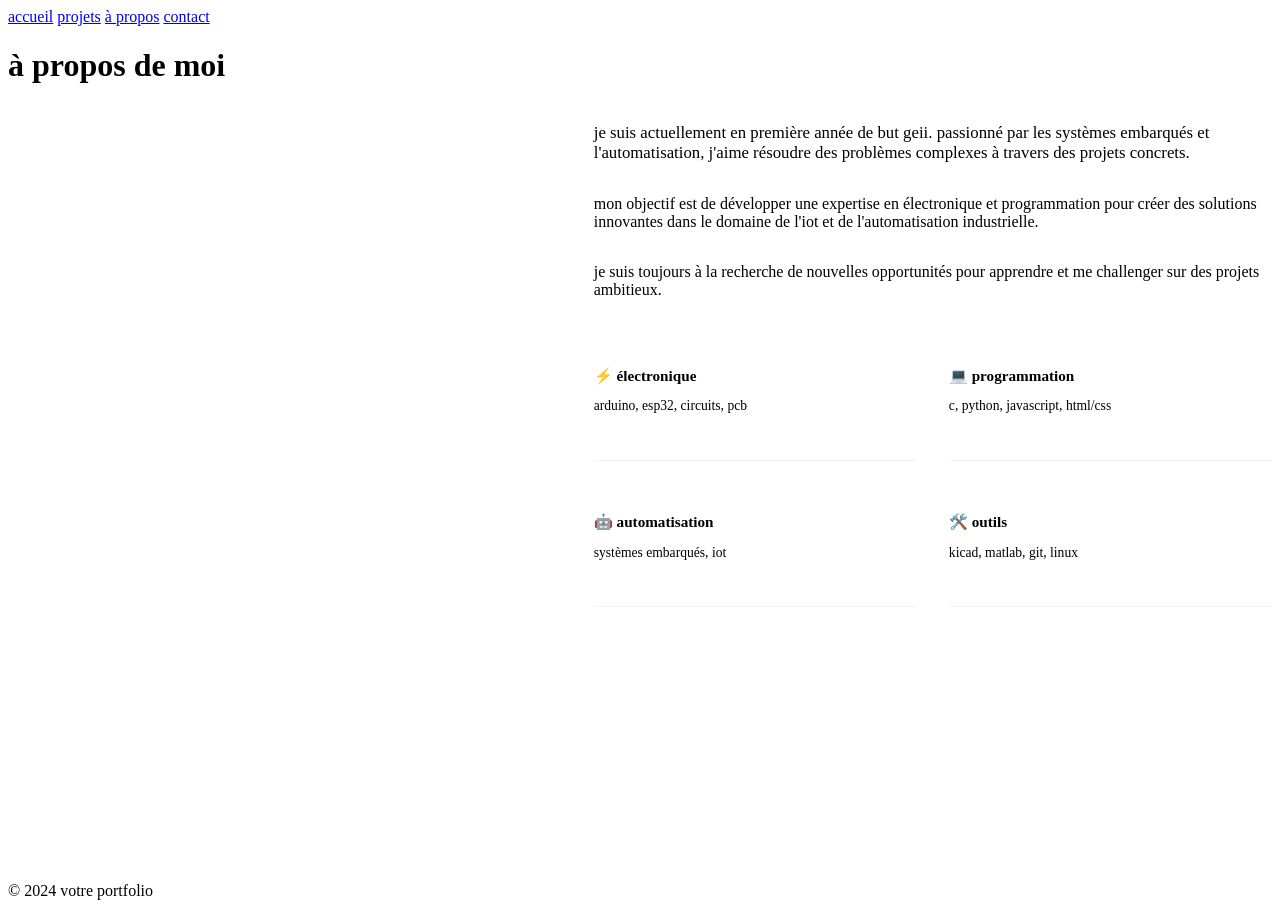
==== about.html @ dddc5ed4 "Create about.html" ====
<!DOCTYPE html>
<html lang="fr">
<head>
    <meta charset="UTF-8">
    <meta name="viewport" content="width=device-width, initial-scale=1.0">
    <title>à propos</title>
    <link rel="stylesheet" href="styles.css">
    <style>
        .about-grid {
            display: grid;
            grid-template-columns: 1fr 1.3fr;
            gap: 4rem;
            align-items: start;
            margin-bottom: 5rem;
        }

        .about-image {
            width: 100%;
            aspect-ratio: 3/4;
            background: var(--bg-secondary);
            border-radius: 2px;
            animation: slideUp 0.8s ease 0.2s backwards;
        }

        .skills-list {
            display: grid;
            grid-template-columns: 1fr 1fr;
            gap: 2rem;
            margin-top: 3rem;
        }

        .skill-item {
            padding-bottom: 2rem;
            border-bottom: 1px solid rgba(0, 0, 0, 0.05);
        }

        .skill-item h4 {
            margin-bottom: 0.5rem;
            font-size: 0.95rem;
            text-transform: lowercase;
        }

        .skill-item p {
            font-size: 0.85rem;
            color: var(--text-secondary);
        }

        @media (max-width: 768px) {
            .about-grid {
                grid-template-columns: 1fr;
            }

            .skills-list {
                grid-template-columns: 1fr;
            }
        }

        @keyframes slideUp {
            from {
                opacity: 0;
                transform: translateY(40px);
            }
            to {
                opacity: 1;
                transform: translateY(0);
            }
        }
    </style>
</head>
<body>

    <nav>
        <div class="nav-container">
            <a href="index.html">accueil</a>
            <a href="projects.html">projets</a>
            <a href="about.html" class="active">à propos</a>
            <a href="contact.html">contact</a>
        </div>
    </nav>

    <main class="page">
        <div class="container">
            <h1>à propos de moi</h1>

            <div class="about-grid">
                <div class="about-image"></div>
                <div>
                    <p style="font-size: 1.05rem; margin-bottom: 2rem;">
                        je suis actuellement en première année de but geii. passionné par les systèmes embarqués et l'automatisation, j'aime résoudre des problèmes complexes à travers des projets concrets.
                    </p>
                    <p style="margin-bottom: 2rem;">
                        mon objectif est de développer une expertise en électronique et programmation pour créer des solutions innovantes dans le domaine de l'iot et de l'automatisation industrielle.
                    </p>
                    <p>
                        je suis toujours à la recherche de nouvelles opportunités pour apprendre et me challenger sur des projets ambitieux.
                    </p>

                    <div class="skills-list">
                        <div class="skill-item">
                            <h4>⚡ électronique</h4>
                            <p>arduino, esp32, circuits, pcb</p>
                        </div>
                        <div class="skill-item">
                            <h4>💻 programmation</h4>
                            <p>c, python, javascript, html/css</p>
                        </div>
                        <div class="skill-item">
                            <h4>🤖 automatisation</h4>
                            <p>systèmes embarqués, iot</p>
                        </div>
                        <div class="skill-item">
                            <h4>🛠️ outils</h4>
                            <p>kicad, matlab, git, linux</p>
                        </div>
                    </div>
                </div>
            </div>
        </div>
    </main>

    <footer>
        <p>&copy; 2024 votre portfolio</p>
    </footer>

</body>
</html>
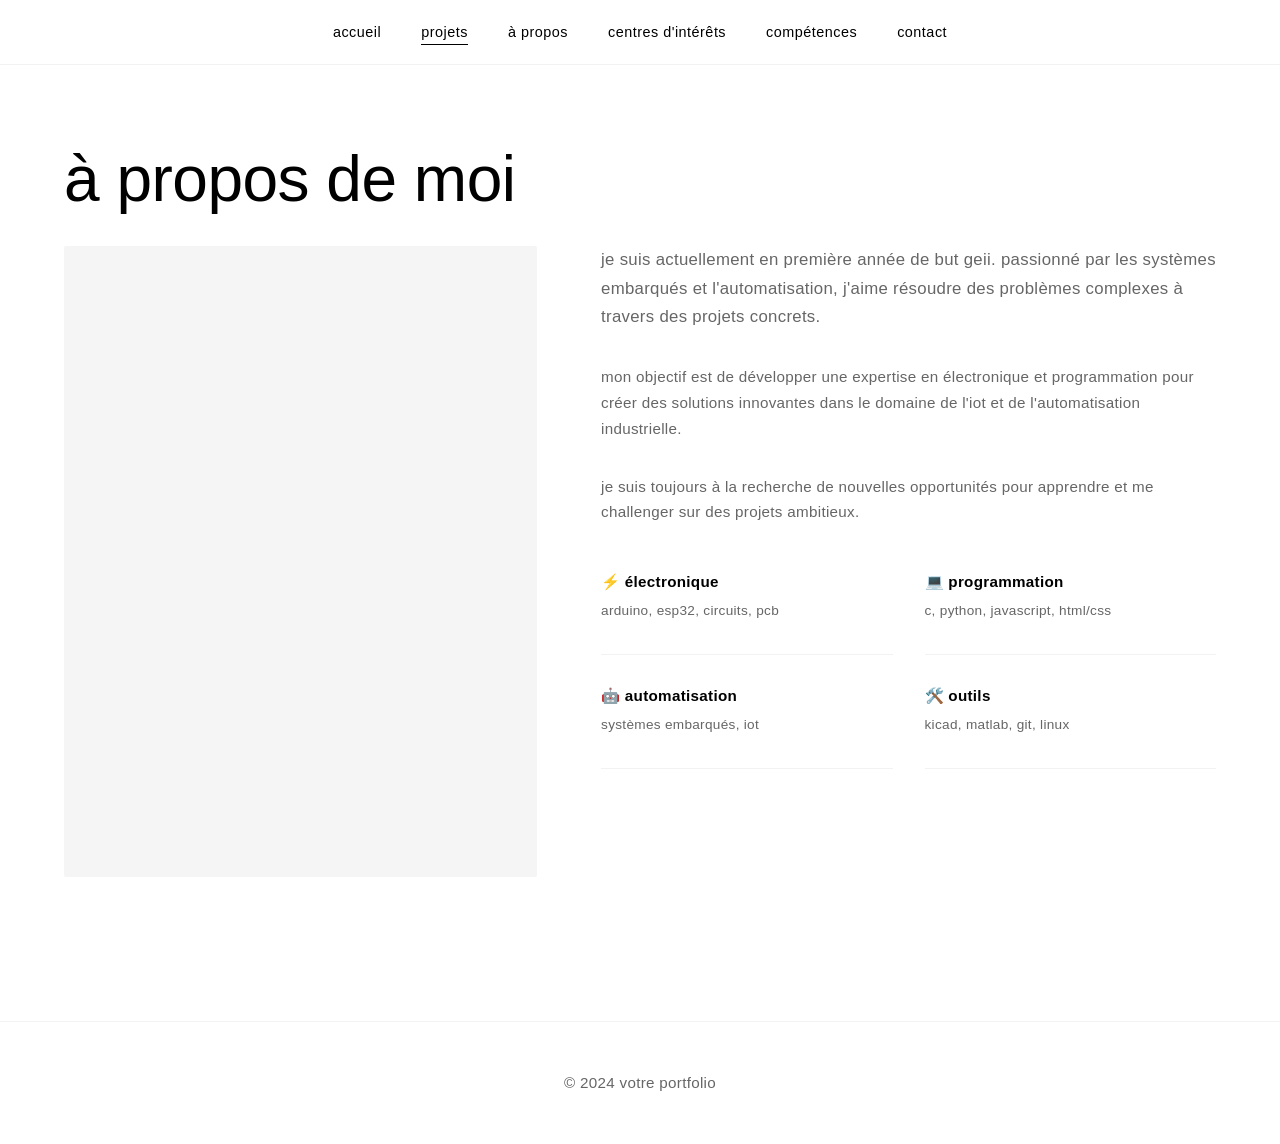
==== commit dae259de: "Update about.html" ====
--- a/about.html
+++ b/about.html
@@ -68,15 +68,17 @@
     </style>
 </head>
 <body>
-
-    <nav>
-        <div class="nav-container">
-            <a href="index.html">accueil</a>
-            <a href="projects.html">projets</a>
-            <a href="about.html" class="active">à propos</a>
-            <a href="contact.html">contact</a>
-        </div>
-    </nav>
+    
+<nav>
+    <div class="nav-container">
+        <a href="index.html">accueil</a>
+        <a href="projects.html" class="active">projets</a>
+        <a href="about.html">à propos</a>
+        <a href="interests.html">centres d'intérêts</a>
+        <a href="skills.html">compétences</a>
+        <a href="contact.html">contact</a>
+    </div>
+</nav>
 
     <main class="page">
         <div class="container">
--- a/styles.css
+++ b/styles.css
@@ -0,0 +1,234 @@
+:root {
+    /* À VOUS DE REMPLIR AVEC VOS COULEURS */
+    --bg-primary: #ffffff;
+    --bg-secondary: #f5f5f5;
+    --text-primary: #000000;
+    --text-secondary: #666666;
+    --accent: #000000;
+}
+
+* {
+    margin: 0;
+    padding: 0;
+    box-sizing: border-box;
+}
+
+html {
+    scroll-behavior: smooth;
+}
+
+body {
+    font-family: -apple-system, BlinkMacSystemFont, 'Segoe UI', sans-serif;
+    background-color: var(--bg-primary);
+    color: var(--text-primary);
+    font-weight: 300;
+    letter-spacing: 0.3px;
+}
+
+/* NAVIGATION */
+nav {
+    position: fixed;
+    top: 0;
+    left: 0;
+    right: 0;
+    z-index: 1000;
+    background: rgba(255, 255, 255, 0.95);
+    backdrop-filter: blur(10px);
+    padding: 1.5rem 0;
+    border-bottom: 1px solid rgba(0, 0, 0, 0.05);
+}
+
+.nav-container {
+    display: flex;
+    justify-content: center;
+    gap: 2.5rem;
+    max-width: 100%;
+}
+
+nav a {
+    text-decoration: none;
+    color: var(--text-primary);
+    font-size: 0.9rem;
+    font-weight: 400;
+    text-transform: lowercase;
+    letter-spacing: 0.5px;
+    transition: opacity 0.3s ease, color 0.3s ease;
+    position: relative;
+}
+
+nav a:hover {
+    opacity: 0.6;
+}
+
+nav a.active {
+    color: var(--accent);
+    font-weight: 500;
+}
+
+nav a.active::after {
+    content: '';
+    position: absolute;
+    bottom: -5px;
+    left: 0;
+    right: 0;
+    height: 1px;
+    background: var(--accent);
+    animation: slideIn 0.3s ease;
+}
+
+@keyframes slideIn {
+    from {
+        width: 0;
+    }
+    to {
+        width: 100%;
+    }
+}
+
+/* PAGE TRANSITIONS */
+.page {
+    opacity: 0;
+    animation: fadeIn 0.6s ease forwards;
+}
+
+@keyframes fadeIn {
+    from {
+        opacity: 0;
+        transform: translateY(20px);
+    }
+    to {
+        opacity: 1;
+        transform: translateY(0);
+    }
+}
+
+/* COMMON ELEMENTS */
+main {
+    padding-top: 5rem;
+    min-height: 100vh;
+}
+
+h1 {
+    font-size: 4rem;
+    font-weight: 300;
+    text-transform: lowercase;
+    line-height: 1.1;
+    margin-bottom: 2rem;
+    letter-spacing: -0.5px;
+}
+
+h2 {
+    font-size: 2.5rem;
+    font-weight: 300;
+    text-transform: lowercase;
+    margin-bottom: 1.5rem;
+    letter-spacing: -0.3px;
+}
+
+h3 {
+    font-size: 1.2rem;
+    font-weight: 400;
+    text-transform: lowercase;
+    margin-bottom: 0.5rem;
+}
+
+p {
+    font-size: 0.95rem;
+    line-height: 1.7;
+    color: var(--text-secondary);
+    font-weight: 300;
+    text-transform: lowercase;
+}
+
+a {
+    color: var(--accent);
+    text-decoration: none;
+    transition: opacity 0.3s ease;
+}
+
+a:hover {
+    opacity: 0.6;
+}
+
+/* BUTTON */
+.btn {
+    padding: 0.8rem 2rem;
+    border: 1px solid var(--accent);
+    background: transparent;
+    color: var(--accent);
+    font-size: 0.9rem;
+    text-transform: lowercase;
+    cursor: pointer;
+    transition: all 0.3s ease;
+    font-weight: 300;
+    letter-spacing: 0.5px;
+}
+
+.btn:hover {
+    background: var(--accent);
+    color: var(--bg-primary);
+}
+
+/* GRID ASYMÉTRIQUE */
+.grid-asymmetric {
+    display: grid;
+    grid-template-columns: 1.5fr 1fr;
+    gap: 3rem;
+    align-items: start;
+}
+
+.grid-asymmetric-reverse {
+    display: grid;
+    grid-template-columns: 1fr 1.5fr;
+    gap: 3rem;
+    align-items: start;
+}
+
+/* SPACING */
+.container {
+    width: 90%;
+    max-width: 1400px;
+    margin: 0 auto;
+    padding: 4rem 0;
+}
+
+.container-small {
+    width: 85%;
+    max-width: 900px;
+    margin: 0 auto;
+}
+
+/* RESPONSIVE */
+@media (max-width: 768px) {
+    h1 {
+        font-size: 2.5rem;
+    }
+
+    h2 {
+        font-size: 1.8rem;
+    }
+
+    .grid-asymmetric,
+    .grid-asymmetric-reverse {
+        grid-template-columns: 1fr;
+        gap: 2rem;
+    }
+
+    .nav-container {
+        gap: 1.5rem;
+        font-size: 0.8rem;
+    }
+
+    nav a {
+        font-size: 0.8rem;
+    }
+}
+
+/* FOOTER */
+footer {
+    padding: 3rem 0;
+    border-top: 1px solid rgba(0, 0, 0, 0.05);
+    text-align: center;
+    font-size: 0.85rem;
+    color: var(--text-secondary);
+}
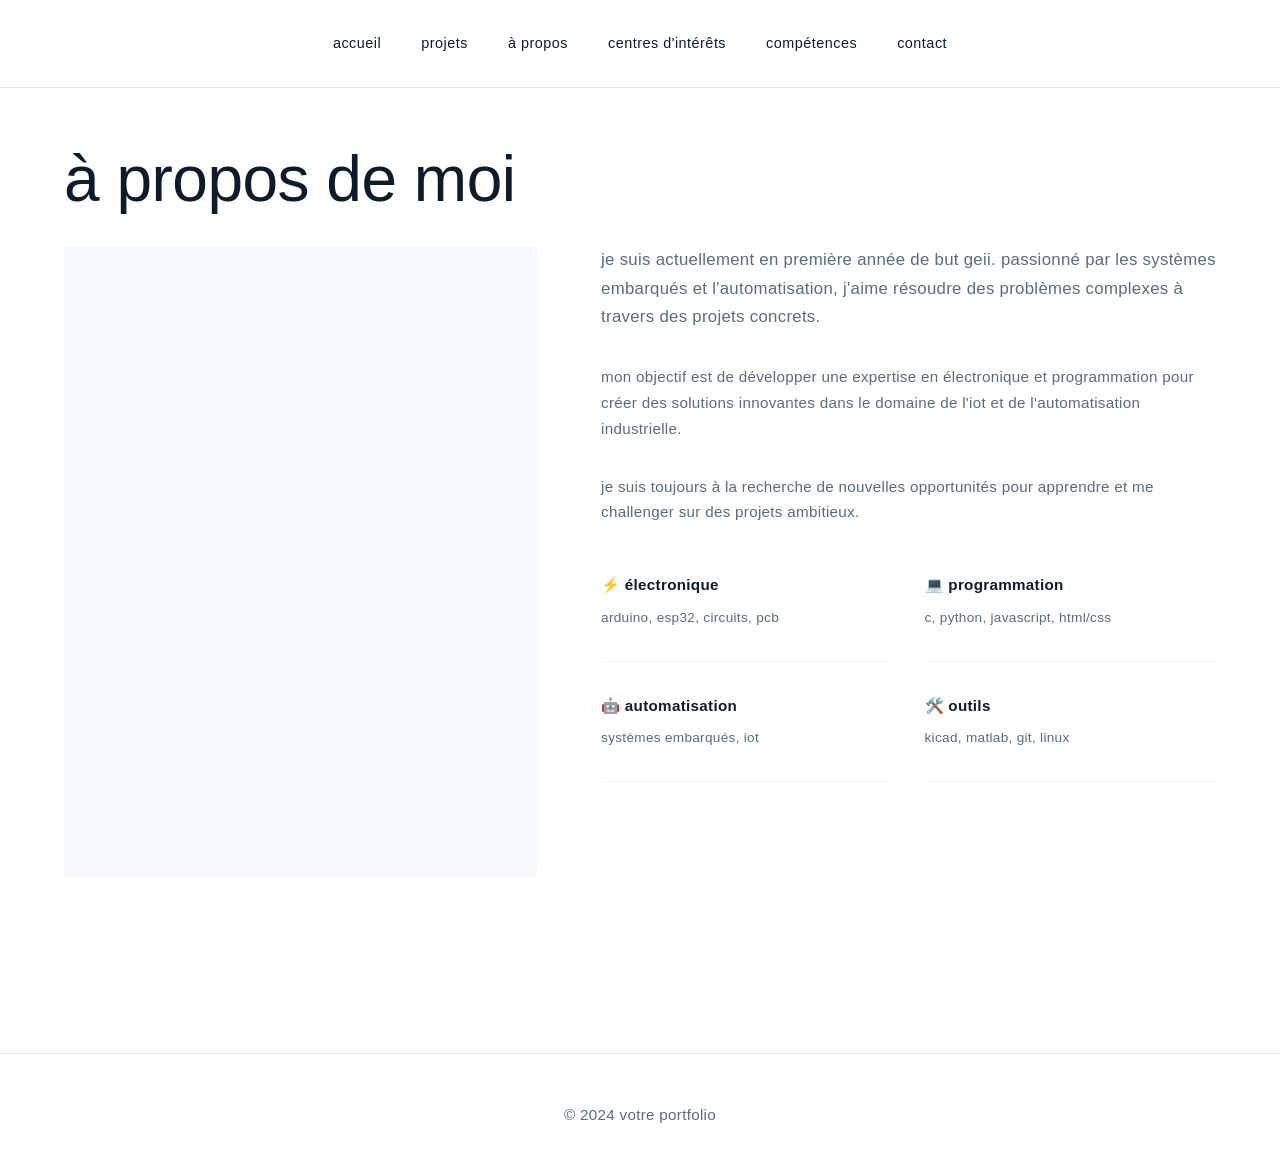
==== commit bfb62181: "Update about.html" ====
--- a/about.html
+++ b/about.html
@@ -123,6 +123,6 @@
     <footer>
         <p>&copy; 2024 votre portfolio</p>
     </footer>
-
+<script src="script.js"></script>
 </body>
 </html>
--- a/styles.css
+++ b/styles.css
@@ -1,10 +1,12 @@
 :root {
-    /* À VOUS DE REMPLIR AVEC VOS COULEURS */
+    /* PALETTE MODERNE BLEU & BLANC */
     --bg-primary: #ffffff;
-    --bg-secondary: #f5f5f5;
-    --text-primary: #000000;
-    --text-secondary: #666666;
-    --accent: #000000;
+    --bg-secondary: #f5f8fc;
+    --text-primary: #0d1b2a;
+    --text-secondary: #5a6b7a;
+    --accent: #3b82f6;
+    --accent-hover: #1e40af;
+    --border: #e0e7ff;
 }
 
 * {
@@ -23,6 +25,7 @@
     color: var(--text-primary);
     font-weight: 300;
     letter-spacing: 0.3px;
+    line-height: 1.6;
 }
 
 /* NAVIGATION */
@@ -32,10 +35,22 @@
     left: 0;
     right: 0;
     z-index: 1000;
-    background: rgba(255, 255, 255, 0.95);
-    backdrop-filter: blur(10px);
+    background: rgba(255, 255, 255, 0.98);
+    backdrop-filter: blur(15px);
     padding: 1.5rem 0;
-    border-bottom: 1px solid rgba(0, 0, 0, 0.05);
+    border-bottom: 1px solid var(--border);
+    animation: slideDownNav 0.6s ease;
+}
+
+@keyframes slideDownNav {
+    from {
+        opacity: 0;
+        transform: translateY(-20px);
+    }
+    to {
+        opacity: 1;
+        transform: translateY(0);
+    }
 }
 
 .nav-container {
@@ -52,12 +67,14 @@
     font-weight: 400;
     text-transform: lowercase;
     letter-spacing: 0.5px;
-    transition: opacity 0.3s ease, color 0.3s ease;
+    transition: all 0.3s ease;
     position: relative;
+    padding: 0.5rem 0;
 }
 
 nav a:hover {
-    opacity: 0.6;
+    color: var(--accent);
+    transform: translateY(-2px);
 }
 
 nav a.active {
@@ -71,30 +88,33 @@
     bottom: -5px;
     left: 0;
     right: 0;
-    height: 1px;
+    height: 2px;
     background: var(--accent);
-    animation: slideIn 0.3s ease;
+    animation: slideIn 0.4s ease;
+    border-radius: 2px;
 }
 
 @keyframes slideIn {
     from {
         width: 0;
+        left: 50%;
     }
     to {
         width: 100%;
+        left: 0;
     }
 }
 
 /* PAGE TRANSITIONS */
 .page {
     opacity: 0;
-    animation: fadeIn 0.6s ease forwards;
-}
-
-@keyframes fadeIn {
+    animation: fadeInPage 0.7s ease forwards;
+}
+
+@keyframes fadeInPage {
     from {
         opacity: 0;
-        transform: translateY(20px);
+        transform: translateY(30px);
     }
     to {
         opacity: 1;
@@ -102,12 +122,13 @@
     }
 }
 
-/* COMMON ELEMENTS */
+/* MAIN */
 main {
     padding-top: 5rem;
     min-height: 100vh;
 }
 
+/* TYPOGRAPHIE */
 h1 {
     font-size: 4rem;
     font-weight: 300;
@@ -115,6 +136,7 @@
     line-height: 1.1;
     margin-bottom: 2rem;
     letter-spacing: -0.5px;
+    animation: fadeInUp 0.8s ease 0.1s backwards;
 }
 
 h2 {
@@ -123,6 +145,7 @@
     text-transform: lowercase;
     margin-bottom: 1.5rem;
     letter-spacing: -0.3px;
+    animation: fadeInUp 0.8s ease 0.1s backwards;
 }
 
 h3 {
@@ -130,6 +153,7 @@
     font-weight: 400;
     text-transform: lowercase;
     margin-bottom: 0.5rem;
+    color: var(--text-primary);
 }
 
 p {
@@ -138,38 +162,81 @@
     color: var(--text-secondary);
     font-weight: 300;
     text-transform: lowercase;
-}
-
+    animation: fadeInUp 0.8s ease 0.2s backwards;
+}
+
+/* LIENS */
 a {
     color: var(--accent);
     text-decoration: none;
-    transition: opacity 0.3s ease;
+    transition: all 0.3s ease;
+    position: relative;
 }
 
 a:hover {
-    opacity: 0.6;
+    color: var(--accent-hover);
+    transform: translateY(-2px);
+}
+
+a::after {
+    content: '';
+    position: absolute;
+    bottom: -3px;
+    left: 0;
+    width: 0;
+    height: 2px;
+    background: var(--accent);
+    transition: width 0.3s ease;
+    border-radius: 2px;
+}
+
+a:hover::after {
+    width: 100%;
 }
 
 /* BUTTON */
 .btn {
-    padding: 0.8rem 2rem;
-    border: 1px solid var(--accent);
+    padding: 0.9rem 2.2rem;
+    border: 2px solid var(--accent);
     background: transparent;
     color: var(--accent);
     font-size: 0.9rem;
     text-transform: lowercase;
     cursor: pointer;
-    transition: all 0.3s ease;
-    font-weight: 300;
+    transition: all 0.4s cubic-bezier(0.34, 1.56, 0.64, 1);
+    font-weight: 400;
     letter-spacing: 0.5px;
+    border-radius: 8px;
+    display: inline-block;
+    position: relative;
+    overflow: hidden;
+}
+
+.btn::before {
+    content: '';
+    position: absolute;
+    top: 0;
+    left: -100%;
+    width: 100%;
+    height: 100%;
+    background: var(--accent);
+    z-index: -1;
+    transition: left 0.4s ease;
+    border-radius: 8px;
 }
 
 .btn:hover {
-    background: var(--accent);
-    color: var(--bg-primary);
-}
-
-/* GRID ASYMÉTRIQUE */
+    color: white;
+    border-color: var(--accent-hover);
+    transform: translateY(-3px);
+    box-shadow: 0 8px 20px rgba(59, 130, 246, 0.3);
+}
+
+.btn:hover::before {
+    left: 0;
+}
+
+/* GRIDS ASYMÉTRIQUES */
 .grid-asymmetric {
     display: grid;
     grid-template-columns: 1.5fr 1fr;
@@ -198,6 +265,260 @@
     margin: 0 auto;
 }
 
+/* CARDS - MÁS ARRONDI */
+.project-card,
+.card-item {
+    background: var(--bg-secondary);
+    border: 1px solid var(--border);
+    border-radius: 16px;
+    overflow: hidden;
+    transition: all 0.4s cubic-bezier(0.34, 1.56, 0.64, 1);
+    cursor: pointer;
+    animation: fadeInUp 0.6s ease forwards;
+}
+
+.card-item:nth-child(1) { animation-delay: 0.1s; }
+.card-item:nth-child(2) { animation-delay: 0.2s; }
+.card-item:nth-child(3) { animation-delay: 0.3s; }
+.card-item:nth-child(4) { animation-delay: 0.4s; }
+.card-item:nth-child(5) { animation-delay: 0.5s; }
+.card-item:nth-child(6) { animation-delay: 0.6s; }
+
+.card-item:hover,
+.project-card:hover {
+    transform: translateY(-12px);
+    box-shadow: 0 20px 40px rgba(59, 130, 246, 0.15);
+    border-color: var(--accent);
+}
+
+.project-image {
+    width: 100%;
+    aspect-ratio: 4/3;
+    background: linear-gradient(135deg, var(--accent) 0%, #60a5fa 100%);
+    border-radius: 16px 16px 0 0;
+    display: flex;
+    align-items: center;
+    justify-content: center;
+    font-size: 3rem;
+    color: white;
+    transition: all 0.4s ease;
+}
+
+.project-card:hover .project-image {
+    transform: scale(1.05);
+}
+
+.project-content,
+.card-content {
+    padding: 2.2rem;
+}
+
+.project-content h3 {
+    margin-bottom: 1rem;
+    color: var(--text-primary);
+}
+
+.project-tags {
+    display: flex;
+    flex-wrap: wrap;
+    gap: 0.6rem;
+    margin-top: 1.5rem;
+}
+
+.tag {
+    font-size: 0.8rem;
+    color: var(--accent);
+    background: rgba(59, 130, 246, 0.1);
+    padding: 0.4rem 0.9rem;
+    border-radius: 12px;
+    text-transform: lowercase;
+    transition: all 0.3s ease;
+    border: 1px solid rgba(59, 130, 246, 0.2);
+}
+
+.tag:hover {
+    background: var(--accent);
+    color: white;
+    transform: scale(1.05);
+}
+
+/* SECTIONS */
+.section-title {
+    font-size: 2.5rem;
+    margin-bottom: 2rem;
+    color: var(--text-primary);
+    animation: fadeInUp 0.8s ease 0.1s backwards;
+}
+
+/* SKILL BARS - ANIMATED */
+.skill-bar-container {
+    margin-bottom: 2rem;
+}
+
+.skill-label {
+    display: flex;
+    justify-content: space-between;
+    margin-bottom: 0.6rem;
+    font-size: 0.95rem;
+    text-transform: lowercase;
+}
+
+.skill-bar {
+    width: 100%;
+    height: 6px;
+    background: var(--bg-secondary);
+    border-radius: 10px;
+    overflow: hidden;
+    position: relative;
+}
+
+.skill-bar-fill {
+    height: 100%;
+    background: linear-gradient(90deg, var(--accent) 0%, #60a5fa 100%);
+    border-radius: 10px;
+    width: 0;
+    animation: fillSkillBar 1.2s ease-out forwards;
+}
+
+@keyframes fillSkillBar {
+    from {
+        width: 0;
+        opacity: 0;
+    }
+    to {
+        width: var(--skill-width);
+        opacity: 1;
+    }
+}
+
+/* CONTACT SECTION */
+.contact {
+    padding: 4rem 5%;
+    background: linear-gradient(135deg, var(--accent) 0%, #60a5fa 100%);
+    color: white;
+    text-align: center;
+    border-radius: 20px;
+    animation: fadeInUp 0.8s ease 0.2s backwards;
+}
+
+.contact h2 {
+    color: white;
+    animation: none;
+}
+
+.contact p {
+    color: rgba(255, 255, 255, 0.9);
+    animation: none;
+}
+
+.contact-links {
+    display: flex;
+    flex-direction: column;
+    gap: 1.5rem;
+    margin-top: 3rem;
+}
+
+.contact-link {
+    padding: 1.8rem;
+    background: rgba(255, 255, 255, 0.1);
+    backdrop-filter: blur(10px);
+    border-radius: 12px;
+    border: 1px solid rgba(255, 255, 255, 0.2);
+    transition: all 0.4s cubic-bezier(0.34, 1.56, 0.64, 1);
+    text-decoration: none;
+    color: white;
+    animation: fadeInUp 0.6s ease forwards;
+}
+
+.contact-link:nth-child(1) { animation-delay: 0.3s; }
+.contact-link:nth-child(2) { animation-delay: 0.4s; }
+.contact-link:nth-child(3) { animation-delay: 0.5s; }
+
+.contact-link:hover {
+    background: rgba(255, 255, 255, 0.2);
+    transform: translateY(-6px);
+    box-shadow: 0 15px 30px rgba(0, 0, 0, 0.2);
+}
+
+.contact-link h3 {
+    color: white;
+    margin-bottom: 0.5rem;
+}
+
+.contact-link p {
+    font-size: 0.9rem;
+    color: rgba(255, 255, 255, 0.9);
+}
+
+/* FORM */
+.form-group {
+    margin-bottom: 1.8rem;
+    text-align: left;
+    animation: fadeInUp 0.6s ease forwards;
+}
+
+.form-group:nth-child(1) { animation-delay: 0.2s; }
+.form-group:nth-child(2) { animation-delay: 0.3s; }
+.form-group:nth-child(3) { animation-delay: 0.4s; }
+
+.form-group label {
+    display: block;
+    margin-bottom: 0.7rem;
+    font-size: 0.9rem;
+    text-transform: lowercase;
+    font-weight: 400;
+}
+
+.form-group input,
+.form-group textarea {
+    width: 100%;
+    padding: 1rem;
+    border: 2px solid var(--border);
+    background: var(--bg-secondary);
+    color: var(--text-primary);
+    font-family: inherit;
+    font-size: 0.95rem;
+    border-radius: 12px;
+    resize: none;
+    transition: all 0.3s ease;
+    font-weight: 300;
+}
+
+.form-group input:focus,
+.form-group textarea:focus {
+    outline: none;
+    border-color: var(--accent);
+    background: var(--bg-primary);
+    box-shadow: 0 0 0 3px rgba(59, 130, 246, 0.1);
+    transform: translateY(-2px);
+}
+
+.form-group textarea {
+    min-height: 140px;
+}
+
+/* FOOTER */
+footer {
+    padding: 3rem 0;
+    border-top: 1px solid var(--border);
+    text-align: center;
+    font-size: 0.85rem;
+    color: var(--text-secondary);
+    margin-top: 2rem;
+}
+
+/* ANIMATIONS GLOBALES */
+@keyframes fadeInUp {
+    from {
+        opacity: 0;
+        transform: translateY(25px);
+    }
+    to {
+        opacity: 1;
+        transform: translateY(0);
+    }
+}
+
 /* RESPONSIVE */
 @media (max-width: 768px) {
     h1 {
@@ -215,20 +536,48 @@
     }
 
     .nav-container {
-        gap: 1.5rem;
-        font-size: 0.8rem;
+        gap: 1.2rem;
+        flex-wrap: wrap;
+        padding: 0 1rem;
     }
 
     nav a {
         font-size: 0.8rem;
     }
-}
-
-/* FOOTER */
-footer {
-    padding: 3rem 0;
-    border-top: 1px solid rgba(0, 0, 0, 0.05);
-    text-align: center;
-    font-size: 0.85rem;
-    color: var(--text-secondary);
-}
+
+    .contact {
+        padding: 3rem 2rem;
+    }
+
+    .contact-links {
+        flex-direction: column;
+    }
+}
+
+/* SCROLL ANIMATION */
+@keyframes slideUp {
+    from {
+        opacity: 0;
+        transform: translateY(40px);
+    }
+    to {
+        opacity: 1;
+        transform: translateY(0);
+    }
+}
+
+/* HOVER EFFECT GLOBAL */
+*:not(nav):not(a) {
+    transition: all 0.3s ease;
+}
+
+/* SMOOTH SCROLL */
+html {
+    scroll-behavior: smooth;
+}
+
+/* SELECTION */
+::selection {
+    background: var(--accent);
+    color: white;
+}
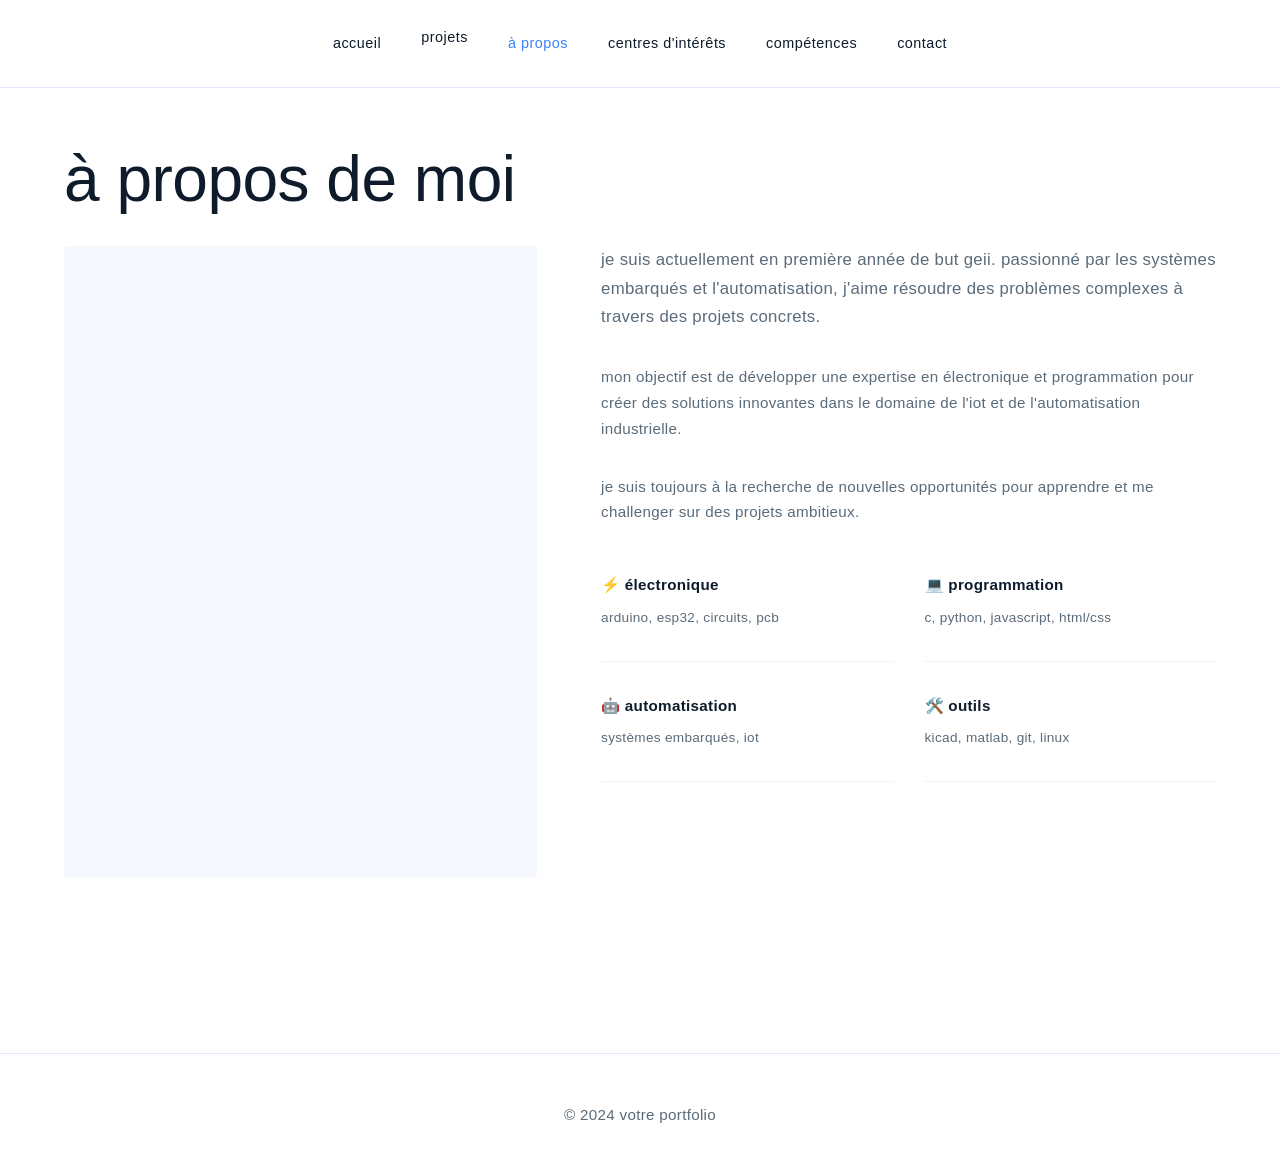
==== commit 2a9c5f51: "Update about.html" ====
--- a/about.html
+++ b/about.html
@@ -71,8 +71,22 @@
     
 <nav>
     <div class="nav-container">
-        <a href="index.html">accueil</a>
-        <a href="projects.html" class="active">projets</a>
+        <a href="index.html" class="active">accueil</a>
+        
+        <div class="nav-item">
+            <a href="projects.html">projets</a>
+            <div class="dropdown">
+                <div class="dropdown-title">projets geii</div>
+                <a href="project-1.html">projet électronique 1</a>
+                <a href="project-2.html">projet automatisation</a>
+                <a href="project-3.html">projet iot</a>
+                
+                <div class="dropdown-title">projets perso</div>
+                <a href="project-4.html">projet personnel 1</a>
+                <a href="project-5.html">projet personnel 2</a>
+            </div>
+        </div>
+        
         <a href="about.html">à propos</a>
         <a href="interests.html">centres d'intérêts</a>
         <a href="skills.html">compétences</a>
--- a/styles.css
+++ b/styles.css
@@ -77,6 +77,64 @@
     transform: translateY(-2px);
 }
 
+/* DROPDOWN MENU */
+.nav-item {
+    position: relative;
+}
+
+.dropdown {
+    position: absolute;
+    top: 100%;
+    left: 50%;
+    transform: translateX(-50%);
+    background: var(--bg-primary);
+    border: 1px solid var(--border);
+    border-radius: 12px;
+    min-width: 220px;
+    padding: 1rem 0;
+    margin-top: 0.8rem;
+    opacity: 0;
+    visibility: hidden;
+    transform: translateX(-50%) translateY(-10px);
+    transition: all 0.3s ease;
+    z-index: 999;
+    box-shadow: 0 10px 30px rgba(0, 0, 0, 0.1);
+}
+
+.nav-item:hover .dropdown {
+    opacity: 1;
+    visibility: visible;
+    transform: translateX(-50%) translateY(0);
+}
+
+.dropdown a {
+    display: block;
+    padding: 0.8rem 1.5rem;
+    color: var(--text-primary);
+    text-decoration: none;
+    transition: all 0.3s ease;
+    text-transform: lowercase;
+    font-size: 0.9rem;
+    border-left: 3px solid transparent;
+}
+
+.dropdown a:hover {
+    background: var(--bg-secondary);
+    color: var(--accent);
+    border-left-color: var(--accent);
+    padding-left: 2rem;
+}
+
+.dropdown-title {
+    padding: 0.5rem 1.5rem;
+    font-weight: 600;
+    color: var(--accent);
+    font-size: 0.85rem;
+    text-transform: uppercase;
+    letter-spacing: 1px;
+    border-bottom: 1px solid var(--border);
+    margin-bottom: 0.5rem;
+}
 nav a.active {
     color: var(--accent);
     font-weight: 500;
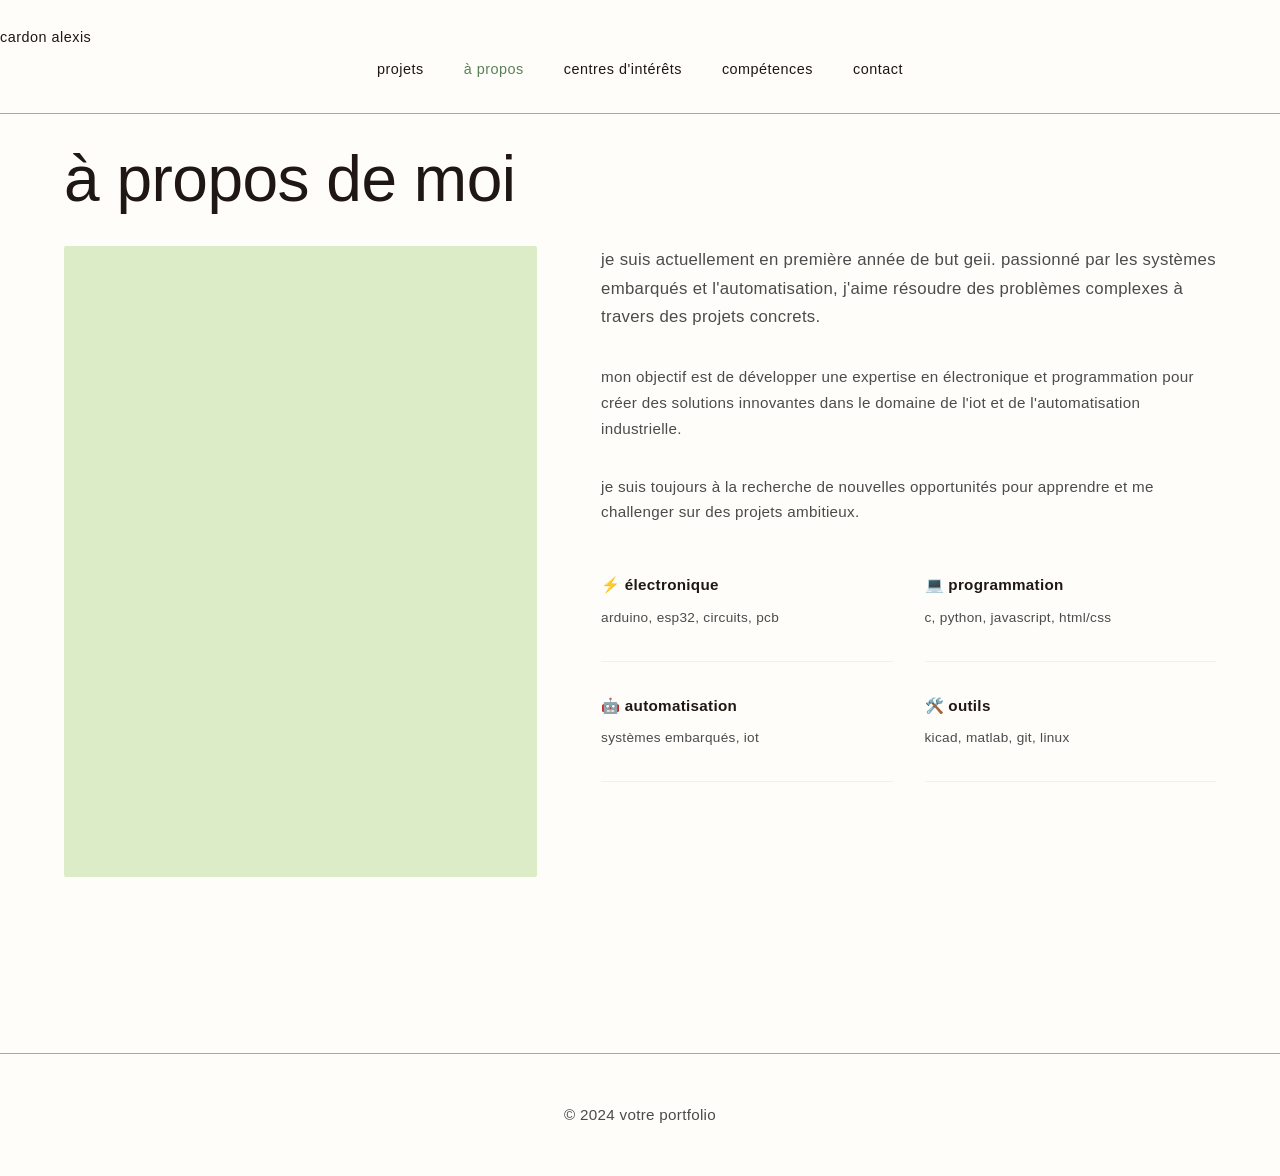
==== commit df21d618: "Update about.html" ====
--- a/about.html
+++ b/about.html
@@ -70,19 +70,18 @@
 <body>
     
 <nav>
+    <a href="index.html" class="nav-logo">cardon alexis</a>
     <div class="nav-container">
-        <a href="index.html" class="active">accueil</a>
-        
         <div class="nav-item">
             <a href="projects.html">projets</a>
             <div class="dropdown">
-                <div class="dropdown-title">projets geii</div>
-                <a href="project-1.html">projet électronique 1</a>
-                <a href="project-2.html">projet automatisation</a>
-                <a href="project-3.html">projet iot</a>
+                <div class="dropdown-title">Projets GEII - SAE</div>
+                <a href="project-1.html">projet SLR</a>
+                <a href="project-2.html">projet TDB</a>
+                <a href="project-3.html">projet KAH</a>
                 
                 <div class="dropdown-title">projets perso</div>
-                <a href="project-4.html">projet personnel 1</a>
+                <a href="project-4.html">projet ambilight </a>
                 <a href="project-5.html">projet personnel 2</a>
             </div>
         </div>
--- a/styles.css
+++ b/styles.css
@@ -1,12 +1,12 @@
 :root {
-    /* PALETTE MODERNE BLEU & BLANC */
-    --bg-primary: #ffffff;
-    --bg-secondary: #f5f8fc;
-    --text-primary: #0d1b2a;
-    --text-secondary: #5a6b7a;
-    --accent: #3b82f6;
-    --accent-hover: #1e40af;
-    --border: #e0e7ff;
+    /* PALETTE VERT PROFESSIONNEL */
+    --bg-primary: #FFFDF9;
+    --bg-secondary: #DBECC7;
+    --text-primary: #1E1713;
+    --text-secondary: #4B4B4B;
+    --accent: #588157;
+    --accent-hover: #3A5A40;
+    --border: #A3B18A;
 }
 
 * {
@@ -35,7 +35,7 @@
     left: 0;
     right: 0;
     z-index: 1000;
-    background: rgba(255, 255, 255, 0.98);
+    background: rgba(255, 253, 249, 0.98);
     backdrop-filter: blur(15px);
     padding: 1.5rem 0;
     border-bottom: 1px solid var(--border);
@@ -58,6 +58,7 @@
     justify-content: center;
     gap: 2.5rem;
     max-width: 100%;
+    align-items: center;
 }
 
 nav a {
@@ -77,64 +78,6 @@
     transform: translateY(-2px);
 }
 
-/* DROPDOWN MENU */
-.nav-item {
-    position: relative;
-}
-
-.dropdown {
-    position: absolute;
-    top: 100%;
-    left: 50%;
-    transform: translateX(-50%);
-    background: var(--bg-primary);
-    border: 1px solid var(--border);
-    border-radius: 12px;
-    min-width: 220px;
-    padding: 1rem 0;
-    margin-top: 0.8rem;
-    opacity: 0;
-    visibility: hidden;
-    transform: translateX(-50%) translateY(-10px);
-    transition: all 0.3s ease;
-    z-index: 999;
-    box-shadow: 0 10px 30px rgba(0, 0, 0, 0.1);
-}
-
-.nav-item:hover .dropdown {
-    opacity: 1;
-    visibility: visible;
-    transform: translateX(-50%) translateY(0);
-}
-
-.dropdown a {
-    display: block;
-    padding: 0.8rem 1.5rem;
-    color: var(--text-primary);
-    text-decoration: none;
-    transition: all 0.3s ease;
-    text-transform: lowercase;
-    font-size: 0.9rem;
-    border-left: 3px solid transparent;
-}
-
-.dropdown a:hover {
-    background: var(--bg-secondary);
-    color: var(--accent);
-    border-left-color: var(--accent);
-    padding-left: 2rem;
-}
-
-.dropdown-title {
-    padding: 0.5rem 1.5rem;
-    font-weight: 600;
-    color: var(--accent);
-    font-size: 0.85rem;
-    text-transform: uppercase;
-    letter-spacing: 1px;
-    border-bottom: 1px solid var(--border);
-    margin-bottom: 0.5rem;
-}
 nav a.active {
     color: var(--accent);
     font-weight: 500;
@@ -163,6 +106,102 @@
     }
 }
 
+/* DROPDOWN MENU - MODERN & MINIMAL AVEC COULEUR */
+.nav-item {
+    position: relative;
+    display: inline-block;
+    vertical-align: middle;
+    line-height: 1;
+}
+
+.dropdown {
+    position: absolute;
+    top: 100%;
+    left: 50%;
+    transform: translateX(-50%);
+    background: linear-gradient(135deg, rgba(232, 240, 220, 0.99) 0%, rgba(220, 235, 205, 0.99) 100%);
+    backdrop-filter: blur(10px);
+    border: 1px solid var(--accent);
+    border-radius: 8px;
+    min-width: 220px;
+    padding: 0.8rem 0;
+    margin-top: 1rem;
+    opacity: 0;
+    visibility: hidden;
+    pointer-events: none;
+    transform: translateX(-50%) translateY(-8px);
+    transition: all 0.35s cubic-bezier(0.34, 1.56, 0.64, 1);
+    z-index: 999;
+    box-shadow: 0 12px 32px rgba(88, 129, 87, 0.15);
+    white-space: nowrap;
+}
+
+.nav-item:hover .dropdown {
+    opacity: 1;
+    visibility: visible;
+    pointer-events: auto;
+    transform: translateX(-50%) translateY(0);
+}
+
+.dropdown-title {
+    display: block;
+    padding: 0.9rem 1.6rem 0.5rem;
+    font-weight: 700;
+    color: #3A5A40;
+    font-size: 0.8rem;
+    letter-spacing: 0.7px;
+    margin-bottom: 0.4rem;
+    opacity: 1;
+    background: rgba(88, 129, 87, 0.08);
+    border-left: 3px solid #3A5A40;
+    padding-left: 1.3rem;
+}
+
+.dropdown a {
+    display: block;
+    padding: 0.75rem 1.6rem;
+    color: #1E1713;
+    text-decoration: none;
+    transition: all 0.25s ease;
+    font-size: 0.9rem;
+    font-weight: 500;
+    letter-spacing: 0.3px;
+    position: relative;
+    white-space: normal;
+    border-left: 3px solid transparent;
+}
+
+.dropdown a::before {
+    content: '';
+    position: absolute;
+    left: 0;
+    top: 0;
+    bottom: 0;
+    width: 3px;
+    background: var(--accent);
+    transform: scaleY(0);
+    transform-origin: center;
+    transition: transform 0.25s ease;
+}
+
+.dropdown a:hover {
+    background: rgba(88, 129, 87, 0.12);
+    color: #3A5A40;
+    padding-left: 1.9rem;
+    font-weight: 600;
+}
+
+.dropdown a:hover::before {
+    transform: scaleY(1);
+}
+
+/* SÉPARATION ENTRE CATÉGORIES */
+.dropdown a:nth-child(5) {
+    border-top: 1px solid var(--border);
+    padding-top: 0.9rem;
+    margin-top: 0.4rem;
+}
+
 /* PAGE TRANSITIONS */
 .page {
     opacity: 0;
@@ -190,7 +229,6 @@
 h1 {
     font-size: 4rem;
     font-weight: 300;
-    text-transform: lowercase;
     line-height: 1.1;
     margin-bottom: 2rem;
     letter-spacing: -0.5px;
@@ -287,7 +325,7 @@
     color: white;
     border-color: var(--accent-hover);
     transform: translateY(-3px);
-    box-shadow: 0 8px 20px rgba(59, 130, 246, 0.3);
+    box-shadow: 0 8px 20px rgba(88, 129, 87, 0.3);
 }
 
 .btn:hover::before {
@@ -323,7 +361,7 @@
     margin: 0 auto;
 }
 
-/* CARDS - MÁS ARRONDI */
+/* CARDS - PLUS D'ARRONDI */
 .project-card,
 .card-item {
     background: var(--bg-secondary);
@@ -345,14 +383,14 @@
 .card-item:hover,
 .project-card:hover {
     transform: translateY(-12px);
-    box-shadow: 0 20px 40px rgba(59, 130, 246, 0.15);
+    box-shadow: 0 20px 40px rgba(88, 129, 87, 0.15);
     border-color: var(--accent);
 }
 
 .project-image {
     width: 100%;
     aspect-ratio: 4/3;
-    background: linear-gradient(135deg, var(--accent) 0%, #60a5fa 100%);
+    background: var(--accent);
     border-radius: 16px 16px 0 0;
     display: flex;
     align-items: center;
@@ -386,12 +424,12 @@
 .tag {
     font-size: 0.8rem;
     color: var(--accent);
-    background: rgba(59, 130, 246, 0.1);
+    background: rgba(88, 129, 87, 0.1);
     padding: 0.4rem 0.9rem;
     border-radius: 12px;
     text-transform: lowercase;
     transition: all 0.3s ease;
-    border: 1px solid rgba(59, 130, 246, 0.2);
+    border: 1px solid rgba(88, 129, 87, 0.2);
 }
 
 .tag:hover {
@@ -406,6 +444,29 @@
     margin-bottom: 2rem;
     color: var(--text-primary);
     animation: fadeInUp 0.8s ease 0.1s backwards;
+}
+
+/* PROJECT ITEM */
+.project-item {
+    display: grid;
+    grid-template-columns: 1.2fr 1fr;
+    gap: 3rem;
+    align-items: center;
+    padding: 4rem 0;
+    border-bottom: 1px solid rgba(0, 0, 0, 0.05);
+    animation: fadeInUp 0.8s ease forwards;
+}
+
+.project-item:nth-child(even) {
+    grid-template-columns: 1fr 1.2fr;
+}
+
+.project-item:nth-child(even) > *:first-child {
+    order: 2;
+}
+
+.project-item:nth-child(even) > *:last-child {
+    order: 1;
 }
 
 /* SKILL BARS - ANIMATED */
@@ -432,7 +493,7 @@
 
 .skill-bar-fill {
     height: 100%;
-    background: linear-gradient(90deg, var(--accent) 0%, #60a5fa 100%);
+    background: var(--accent);
     border-radius: 10px;
     width: 0;
     animation: fillSkillBar 1.2s ease-out forwards;
@@ -452,7 +513,7 @@
 /* CONTACT SECTION */
 .contact {
     padding: 4rem 5%;
-    background: linear-gradient(135deg, var(--accent) 0%, #60a5fa 100%);
+    background: var(--accent);
     color: white;
     text-align: center;
     border-radius: 20px;
@@ -547,7 +608,7 @@
     outline: none;
     border-color: var(--accent);
     background: var(--bg-primary);
-    box-shadow: 0 0 0 3px rgba(59, 130, 246, 0.1);
+    box-shadow: 0 0 0 3px rgba(88, 129, 87, 0.1);
     transform: translateY(-2px);
 }
 
@@ -593,6 +654,16 @@
         gap: 2rem;
     }
 
+    .project-item,
+    .project-item:nth-child(even) {
+        grid-template-columns: 1fr;
+    }
+
+    .project-item:nth-child(even) > *:first-child,
+    .project-item:nth-child(even) > *:last-child {
+        order: unset;
+    }
+
     .nav-container {
         gap: 1.2rem;
         flex-wrap: wrap;
@@ -624,11 +695,6 @@
     }
 }
 
-/* HOVER EFFECT GLOBAL */
-*:not(nav):not(a) {
-    transition: all 0.3s ease;
-}
-
 /* SMOOTH SCROLL */
 html {
     scroll-behavior: smooth;
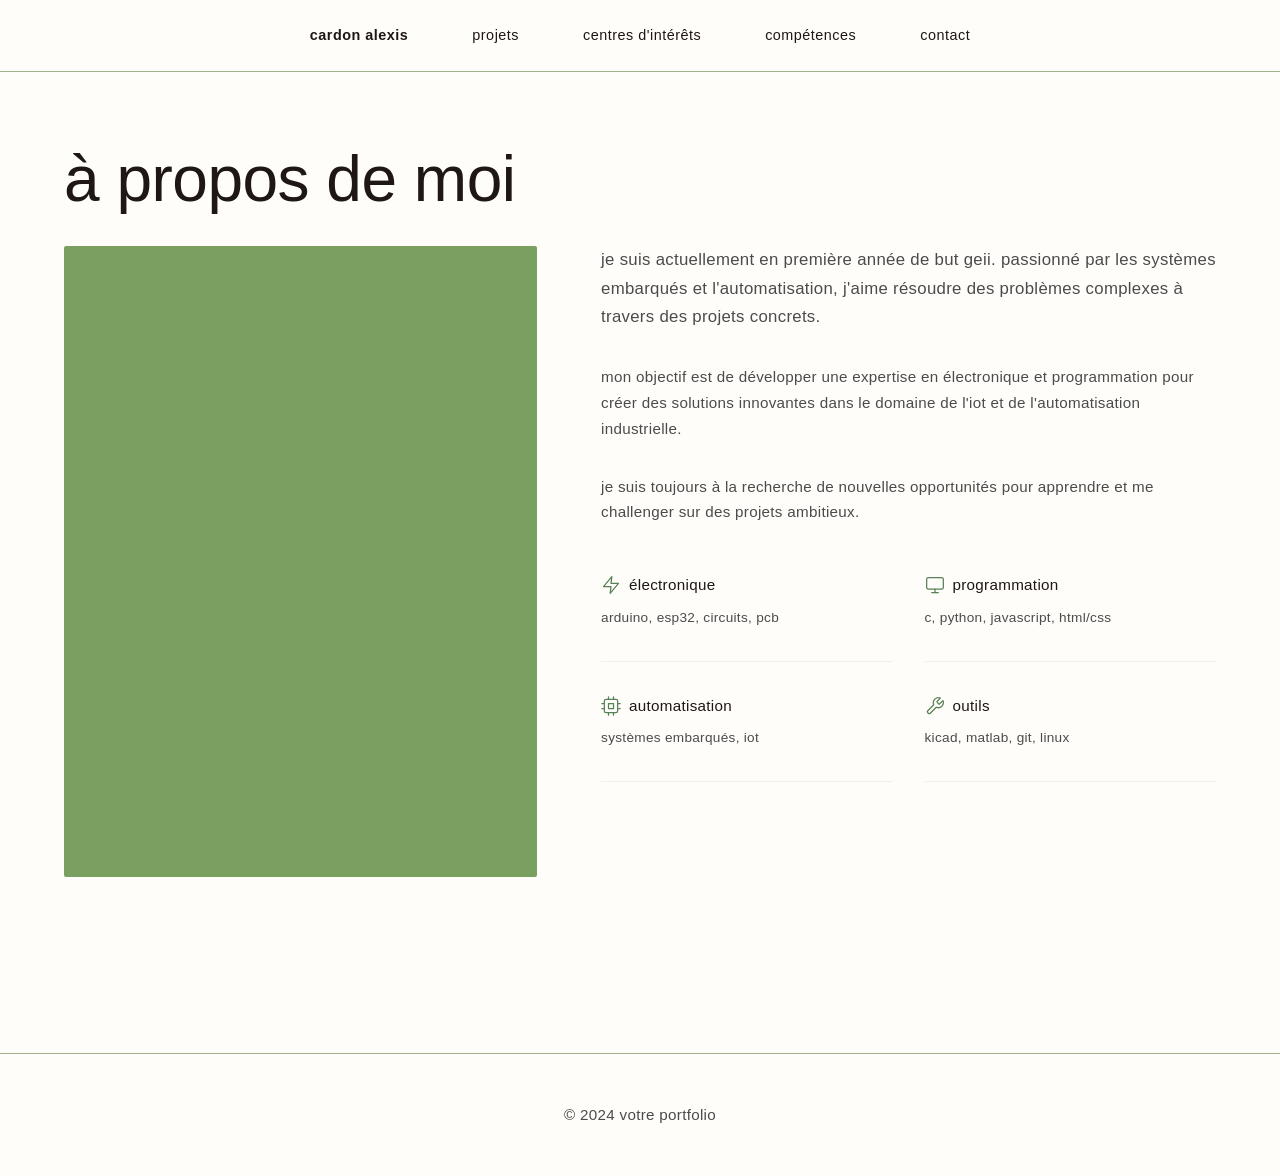
==== commit 03d3a9a2: "Initial commit: refonte du portfolio Alexis Cardon (GEII)" ====
--- a/about.html
+++ b/about.html
@@ -3,7 +3,7 @@
 <head>
     <meta charset="UTF-8">
     <meta name="viewport" content="width=device-width, initial-scale=1.0">
-    <title>à propos</title>
+    <title>à propos - Portfolio CA -</title>
     <link rel="stylesheet" href="styles.css">
     <style>
         .about-grid {
@@ -38,11 +38,25 @@
             margin-bottom: 0.5rem;
             font-size: 0.95rem;
             text-transform: lowercase;
+            display: flex;
+            align-items: center;
+            gap: 0.5rem;
         }
 
         .skill-item p {
             font-size: 0.85rem;
             color: var(--text-secondary);
+        }
+
+        .skill-icon {
+            width: 20px;
+            height: 20px;
+            fill: none;
+            stroke: var(--accent);
+            stroke-width: 1.5;
+            stroke-linecap: round;
+            stroke-linejoin: round;
+            flex-shrink: 0;
         }
 
         @media (max-width: 768px) {
@@ -69,24 +83,28 @@
 </head>
 <body>
     
+<!-- NAVIGATION (SANS "À PROPOS") -->
 <nav>
-    <a href="index.html" class="nav-logo">cardon alexis</a>
     <div class="nav-container">
+        <a href="index.html" class="nav-logo">cardon alexis</a>
+        
         <div class="nav-item">
             <a href="projects.html">projets</a>
             <div class="dropdown">
-                <div class="dropdown-title">Projets GEII - SAE</div>
-                <a href="project-1.html">projet SLR</a>
-                <a href="project-2.html">projet TDB</a>
-                <a href="project-3.html">projet KAH</a>
+                <div class="dropdown-title">Projets GEII (SAÉ)</div>
+                <a href="project-1.html">Projet SLR</a>
+                <a href="project-2.html">Projet TDB</a>
+                <a href="project-3.html">Projet KAH</a>
                 
-                <div class="dropdown-title">projets perso</div>
-                <a href="project-4.html">projet ambilight </a>
-                <a href="project-5.html">projet personnel 2</a>
+                <div class="dropdown-title">Projets paraGEII</div>
+                <a href="project-dutss.html">DU Santé</a>
+                
+                <div class="dropdown-title">Projets Perso</div>
+                <a href="project-ambilight.html">Projet Ambilight</a>
+                <a href="project-pomometeo.html">Cube & Station Météo</a>
             </div>
         </div>
         
-        <a href="about.html">à propos</a>
         <a href="interests.html">centres d'intérêts</a>
         <a href="skills.html">compétences</a>
         <a href="contact.html">contact</a>
@@ -112,19 +130,50 @@
 
                     <div class="skills-list">
                         <div class="skill-item">
-                            <h4>⚡ électronique</h4>
+                            <h4>
+                                <svg class="skill-icon" viewBox="0 0 24 24">
+                                    <polygon points="13 2 3 14 12 14 11 22 21 10 12 10 13 2"></polygon>
+                                </svg>
+                                électronique
+                            </h4>
                             <p>arduino, esp32, circuits, pcb</p>
                         </div>
                         <div class="skill-item">
-                            <h4>💻 programmation</h4>
+                            <h4>
+                                <svg class="skill-icon" viewBox="0 0 24 24">
+                                    <rect x="2" y="3" width="20" height="14" rx="2" ry="2"></rect>
+                                    <line x1="8" y1="21" x2="16" y2="21"></line>
+                                    <line x1="12" y1="17" x2="12" y2="21"></line>
+                                </svg>
+                                programmation
+                            </h4>
                             <p>c, python, javascript, html/css</p>
                         </div>
                         <div class="skill-item">
-                            <h4>🤖 automatisation</h4>
+                            <h4>
+                                <svg class="skill-icon" viewBox="0 0 24 24">
+                                    <rect x="4" y="4" width="16" height="16" rx="2" ry="2"></rect>
+                                    <rect x="9" y="9" width="6" height="6"></rect>
+                                    <line x1="9" y1="1" x2="9" y2="4"></line>
+                                    <line x1="15" y1="1" x2="15" y2="4"></line>
+                                    <line x1="9" y1="20" x2="9" y2="23"></line>
+                                    <line x1="15" y1="20" x2="15" y2="23"></line>
+                                    <line x1="20" y1="9" x2="23" y2="9"></line>
+                                    <line x1="20" y1="15" x2="23" y2="15"></line>
+                                    <line x1="1" y1="9" x2="4" y2="9"></line>
+                                    <line x1="1" y1="15" x2="4" y2="15"></line>
+                                </svg>
+                                automatisation
+                            </h4>
                             <p>systèmes embarqués, iot</p>
                         </div>
                         <div class="skill-item">
-                            <h4>🛠️ outils</h4>
+                            <h4>
+                                <svg class="skill-icon" viewBox="0 0 24 24">
+                                    <path d="M14.7 6.3a1 1 0 0 0 0 1.4l1.6 1.6a1 1 0 0 0 1.4 0l3.77-3.77a6 6 0 0 1-7.94 7.94l-6.91 6.91a2.12 2.12 0 0 1-3-3l6.91-6.91a6 6 0 0 1 7.94-7.94l-3.76 3.76z"></path>
+                                </svg>
+                                outils
+                            </h4>
                             <p>kicad, matlab, git, linux</p>
                         </div>
                     </div>
--- a/styles.css
+++ b/styles.css
@@ -1,12 +1,12 @@
 :root {
-    /* PALETTE VERT PROFESSIONNEL */
-    --bg-primary: #FFFDF9;
-    --bg-secondary: #DBECC7;
-    --text-primary: #1E1713;
-    --text-secondary: #4B4B4B;
-    --accent: #588157;
-    --accent-hover: #3A5A40;
-    --border: #A3B18A;
+/* PALETTE VERT PROFESSIONNEL */
+--bg-primary: #FFFDF9;
+--bg-secondary: #799F61;
+--text-primary: #1E1713;
+--text-secondary: #4B4B4B;
+--accent: #588157;
+--accent-hover: #3A5A40;
+--border: #A3B18A;
 }
 
 * {
@@ -37,9 +37,12 @@
     z-index: 1000;
     background: rgba(255, 253, 249, 0.98);
     backdrop-filter: blur(15px);
-    padding: 1.5rem 0;
+    padding: 1.5rem 5%;
     border-bottom: 1px solid var(--border);
     animation: slideDownNav 0.6s ease;
+    display: flex;
+    align-items: center;
+    justify-content: center;
 }
 
 @keyframes slideDownNav {
@@ -56,9 +59,48 @@
 .nav-container {
     display: flex;
     justify-content: center;
-    gap: 2.5rem;
+    gap: 4rem;
+    align-items: center;
+    flex-wrap: wrap;
     max-width: 100%;
+}
+
+/* LOGO / NOM DANS NAV */
+.nav-logo {
+    text-decoration: none;
+    color: var(--text-primary);
+    font-size: 0.9rem;
+    font-weight: 700;
+    
+    letter-spacing: 0.5px;
+    transition: all 0.3s ease;
+    white-space: nowrap;
+    padding: 0;
+    position: relative;
+    display: flex;
     align-items: center;
+    height: 100%;
+    border: none;
+}
+
+.nav-logo:hover {
+    color: var(--accent);
+}
+
+.nav-logo::after {
+    content: '';
+    position: absolute;
+    bottom: -15px;
+    left: 0;
+    width: 0;
+    height: 2px;
+    background: var(--accent);
+    transition: width 0.3s ease;
+    border-radius: 2px;
+}
+
+.nav-logo:hover::after {
+    width: 100%;
 }
 
 nav a {
@@ -66,52 +108,54 @@
     color: var(--text-primary);
     font-size: 0.9rem;
     font-weight: 400;
-    text-transform: lowercase;
+    
     letter-spacing: 0.5px;
     transition: all 0.3s ease;
     position: relative;
-    padding: 0.5rem 0;
+    padding: 0;
+    display: flex;
+    align-items: center;
+    height: 100%;
 }
 
 nav a:hover {
     color: var(--accent);
-    transform: translateY(-2px);
-}
-
-nav a.active {
-    color: var(--accent);
-    font-weight: 500;
-}
-
-nav a.active::after {
+}
+
+nav a::after {
     content: '';
     position: absolute;
-    bottom: -5px;
+    bottom: -15px;
     left: 0;
-    right: 0;
+    width: 0;
     height: 2px;
     background: var(--accent);
-    animation: slideIn 0.4s ease;
+    transition: width 0.3s ease;
     border-radius: 2px;
 }
 
-@keyframes slideIn {
-    from {
-        width: 0;
-        left: 50%;
-    }
-    to {
-        width: 100%;
-        left: 0;
-    }
+nav a:hover::after {
+    width: 100%;
+}
+
+nav a.active {
+    color: var(--accent);
+    font-weight: 500;
+}
+
+nav a.active::after {
+    width: 100%;
+    animation: none;
 }
 
 /* DROPDOWN MENU - MODERN & MINIMAL AVEC COULEUR */
 .nav-item {
     position: relative;
-    display: inline-block;
+    display: inline-flex;
     vertical-align: middle;
     line-height: 1;
+    align-items: center;
+    height: 100%;
 }
 
 .dropdown {
@@ -119,13 +163,13 @@
     top: 100%;
     left: 50%;
     transform: translateX(-50%);
-    background: linear-gradient(135deg, rgba(232, 240, 220, 0.99) 0%, rgba(220, 235, 205, 0.99) 100%);
+    background: linear-gradient(135deg, rgba(255, 253, 249, 0.99) 0%, rgba(255, 253, 249, 0.99) 100%);
     backdrop-filter: blur(10px);
     border: 1px solid var(--accent);
     border-radius: 8px;
     min-width: 220px;
     padding: 0.8rem 0;
-    margin-top: 1rem;
+    margin-top: 0.5rem;
     opacity: 0;
     visibility: hidden;
     pointer-events: none;
@@ -141,6 +185,13 @@
     visibility: visible;
     pointer-events: auto;
     transform: translateX(-50%) translateY(0);
+}
+
+/* Garder le dropdown visible quand on le survole */
+.dropdown:hover {
+    opacity: 1;
+    visibility: visible;
+    pointer-events: auto;
 }
 
 .dropdown-title {
@@ -155,6 +206,7 @@
     background: rgba(88, 129, 87, 0.08);
     border-left: 3px solid #3A5A40;
     padding-left: 1.3rem;
+    border-bottom: none;
 }
 
 .dropdown a {
@@ -163,25 +215,15 @@
     color: #1E1713;
     text-decoration: none;
     transition: all 0.25s ease;
+    
     font-size: 0.9rem;
     font-weight: 500;
     letter-spacing: 0.3px;
     position: relative;
     white-space: normal;
     border-left: 3px solid transparent;
-}
-
-.dropdown a::before {
-    content: '';
-    position: absolute;
-    left: 0;
-    top: 0;
-    bottom: 0;
-    width: 3px;
-    background: var(--accent);
-    transform: scaleY(0);
-    transform-origin: center;
-    transition: transform 0.25s ease;
+    height: auto;
+    border-bottom: none;
 }
 
 .dropdown a:hover {
@@ -189,17 +231,15 @@
     color: #3A5A40;
     padding-left: 1.9rem;
     font-weight: 600;
-}
-
-.dropdown a:hover::before {
-    transform: scaleY(1);
+    border-left: 3px solid var(--accent);
 }
 
 /* SÉPARATION ENTRE CATÉGORIES */
-.dropdown a:nth-child(5) {
+.dropdown-title:nth-of-type(2),
+.dropdown-title:nth-of-type(3) {
     border-top: 1px solid var(--border);
+    margin-top: 0.4rem;
     padding-top: 0.9rem;
-    margin-top: 0.4rem;
 }
 
 /* PAGE TRANSITIONS */
@@ -238,7 +278,7 @@
 h2 {
     font-size: 2.5rem;
     font-weight: 300;
-    text-transform: lowercase;
+    
     margin-bottom: 1.5rem;
     letter-spacing: -0.3px;
     animation: fadeInUp 0.8s ease 0.1s backwards;
@@ -247,7 +287,15 @@
 h3 {
     font-size: 1.2rem;
     font-weight: 400;
-    text-transform: lowercase;
+    
+    margin-bottom: 0.5rem;
+    color: var(--text-primary);
+}
+
+h4 {
+    font-size: 1rem;
+    font-weight: 500;
+    
     margin-bottom: 0.5rem;
     color: var(--text-primary);
 }
@@ -257,7 +305,7 @@
     line-height: 1.7;
     color: var(--text-secondary);
     font-weight: 300;
-    text-transform: lowercase;
+    
     animation: fadeInUp 0.8s ease 0.2s backwards;
 }
 
@@ -290,6 +338,15 @@
     width: 100%;
 }
 
+/* EXCLURE LES ITEMS DU DROPDOWN DU SURLIGNAGE */
+.dropdown a::after {
+    display: none !important;
+}
+
+.dropdown a:hover::after {
+    display: none !important;
+}
+
 /* BUTTON */
 .btn {
     padding: 0.9rem 2.2rem;
@@ -297,7 +354,7 @@
     background: transparent;
     color: var(--accent);
     font-size: 0.9rem;
-    text-transform: lowercase;
+    
     cursor: pointer;
     transition: all 0.4s cubic-bezier(0.34, 1.56, 0.64, 1);
     font-weight: 400;
@@ -361,6 +418,252 @@
     margin: 0 auto;
 }
 
+/* SECTION À PROPOS */
+.about-section {
+    animation: fadeInUp 0.8s ease 0.1s backwards;
+}
+
+.about-header {
+    text-align: center;
+    margin-bottom: 4rem;
+    animation: fadeInUp 0.8s ease 0.1s backwards;
+}
+
+.about-header h2 {
+    animation: none;
+}
+
+.about-subtitle {
+    font-size: 1.1rem;
+    color: var(--text-secondary);
+    animation: none;
+}
+
+.about-grid {
+    display: grid;
+    grid-template-columns: 1fr 1fr;
+    gap: 4rem;
+    margin-bottom: 3rem;
+    animation: fadeInUp 0.8s ease 0.15s backwards;
+}
+
+.about-left {
+    display: flex;
+    flex-direction: column;
+    gap: 2rem;
+}
+
+.about-intro {
+    padding: 2.5rem;
+    background: rgba(88, 129, 87, 0.08);
+    border-radius: 16px;
+    border-left: 4px solid var(--accent);
+    animation: fadeInUp 0.8s ease 0.2s backwards;
+}
+
+.about-intro h3 {
+    color: var(--accent);
+    margin-bottom: 1rem;
+    font-weight: 500;
+}
+
+.about-intro p {
+    line-height: 1.8;
+    animation: none;
+}
+
+.accent-text {
+    color: var(--accent);
+    font-weight: 500;
+}
+
+.about-info-cards {
+    display: grid;
+    grid-template-columns: 1fr;
+    gap: 1.5rem;
+}
+
+.info-card {
+    padding: 2rem;
+    background: linear-gradient(135deg, rgba(88, 129, 87, 0.08) 0%, rgba(88, 129, 87, 0.04) 100%);
+    border: 1px solid rgba(88, 129, 87, 0.15);
+    border-radius: 12px;
+    text-align: center;
+    transition: all 0.4s cubic-bezier(0.34, 1.56, 0.64, 1);
+    animation: fadeInUp 0.8s ease forwards;
+}
+
+.info-card:nth-child(1) { animation-delay: 0.25s; }
+.info-card:nth-child(2) { animation-delay: 0.3s; }
+.info-card:nth-child(3) { animation-delay: 0.35s; }
+
+.info-card:hover {
+    background: linear-gradient(135deg, rgba(88, 129, 87, 0.12) 0%, rgba(88, 129, 87, 0.08) 100%);
+    border-color: var(--accent);
+    transform: translateY(-6px);
+    box-shadow: 0 12px 24px rgba(88, 129, 87, 0.15);
+}
+
+.card-icon {
+    font-size: 2.5rem;
+    margin-bottom: 0.5rem;
+    display: flex;
+    justify-content: center;
+    align-items: center;
+    height: 40px;
+}
+
+.card-icon svg {
+    width: 40px;
+    height: 40px;
+    fill: none;
+    stroke: var(--accent);
+    stroke-width: 1.5;
+    stroke-linecap: round;
+    stroke-linejoin: round;
+}
+
+.info-card h4 {
+    color: var(--accent);
+    margin-bottom: 0.5rem;
+    font-weight: 500;
+}
+
+.info-card p {
+    font-size: 0.9rem;
+    color: var(--text-secondary);
+    animation: none;
+}
+
+.about-right {
+    animation: fadeInUp 0.8s ease 0.2s backwards;
+}
+
+.about-visual-card {
+    padding: 2.5rem;
+    background: rgba(88, 129, 87, 0.04);
+    border: 1px solid rgba(88, 129, 87, 0.1);
+    border-radius: 16px;
+}
+
+.about-details {
+    margin-top: 2rem;
+}
+
+.about-details h3 {
+    color: var(--accent);
+    margin-bottom: 1.5rem;
+    font-weight: 500;
+}
+
+.timeline {
+    position: relative;
+    padding-left: 0;
+}
+
+.timeline::before {
+    display: none;
+}
+
+.timeline-item {
+    display: block;
+    margin-bottom: 2rem;
+    padding-left: 2rem;
+    position: relative;
+}
+
+.timeline-item:last-child {
+    margin-bottom: 0;
+}
+
+.timeline-dot {
+    position: absolute;
+    left: 0;
+    top: 0;
+    width: 10px;
+    height: 10px;
+    background: var(--accent);
+    border-radius: 50%;
+    box-shadow: 0 0 0 3px rgba(88, 129, 87, 0.2);
+}
+
+.timeline-content h4 {
+    color: var(--text-primary);
+    margin-bottom: 0.3rem;
+    font-weight: 500;
+    
+}
+
+.timeline-content p {
+    font-size: 0.85rem;
+    color: var(--text-secondary);
+    animation: none;
+    margin: 0;
+}
+
+.about-cta-grid {
+    display: grid;
+    grid-template-columns: repeat(auto-fit, minmax(280px, 1fr));
+    gap: 2rem;
+    animation: fadeInUp 0.8s ease 0.25s backwards;
+}
+
+.cta-card {
+    padding: 2.5rem;
+    background: linear-gradient(135deg, rgba(88, 129, 87, 0.08) 0%, rgba(88, 129, 87, 0.04) 100%);
+    border: 1px solid rgba(88, 129, 87, 0.15);
+    border-radius: 16px;
+    position: relative;
+    overflow: hidden;
+    transition: all 0.4s cubic-bezier(0.34, 1.56, 0.64, 1);
+}
+
+.cta-card::before {
+    content: '';
+    position: absolute;
+    top: 0;
+    left: 0;
+    right: 0;
+    height: 3px;
+    background: var(--accent);
+    transform: scaleX(0);
+    transform-origin: left;
+    transition: transform 0.4s ease;
+}
+
+.cta-card:hover {
+    background: linear-gradient(135deg, rgba(88, 129, 87, 0.12) 0%, rgba(88, 129, 87, 0.08) 100%);
+    border-color: var(--accent);
+    transform: translateY(-8px);
+    box-shadow: 0 16px 32px rgba(88, 129, 87, 0.15);
+}
+
+.cta-card:hover::before {
+    transform: scaleX(1);
+}
+
+.cta-number {
+    font-size: 3rem;
+    font-weight: 700;
+    color: var(--accent);
+    opacity: 0.2;
+    margin-bottom: 0.5rem;
+    line-height: 1;
+}
+
+.cta-card h3 {
+    color: var(--accent);
+    margin-bottom: 1rem;
+    font-weight: 500;
+}
+
+.cta-card p {
+    font-size: 0.95rem;
+    line-height: 1.7;
+    color: var(--text-secondary);
+    animation: none;
+}
+
 /* CARDS - PLUS D'ARRONDI */
 .project-card,
 .card-item {
@@ -427,7 +730,7 @@
     background: rgba(88, 129, 87, 0.1);
     padding: 0.4rem 0.9rem;
     border-radius: 12px;
-    text-transform: lowercase;
+    
     transition: all 0.3s ease;
     border: 1px solid rgba(88, 129, 87, 0.2);
 }
@@ -479,7 +782,7 @@
     justify-content: space-between;
     margin-bottom: 0.6rem;
     font-size: 0.95rem;
-    text-transform: lowercase;
+    
 }
 
 .skill-bar {
@@ -584,7 +887,7 @@
     display: block;
     margin-bottom: 0.7rem;
     font-size: 0.9rem;
-    text-transform: lowercase;
+    
     font-weight: 400;
 }
 
@@ -639,6 +942,13 @@
 }
 
 /* RESPONSIVE */
+@media (max-width: 1024px) {
+    .about-grid {
+        grid-template-columns: 1fr;
+        gap: 2rem;
+    }
+}
+
 @media (max-width: 768px) {
     h1 {
         font-size: 2.5rem;
@@ -667,7 +977,6 @@
     .nav-container {
         gap: 1.2rem;
         flex-wrap: wrap;
-        padding: 0 1rem;
     }
 
     nav a {
@@ -680,6 +989,15 @@
 
     .contact-links {
         flex-direction: column;
+    }
+
+    .about-grid {
+        grid-template-columns: 1fr;
+        gap: 2rem;
+    }
+
+    .about-cta-grid {
+        grid-template-columns: 1fr;
     }
 }
 
